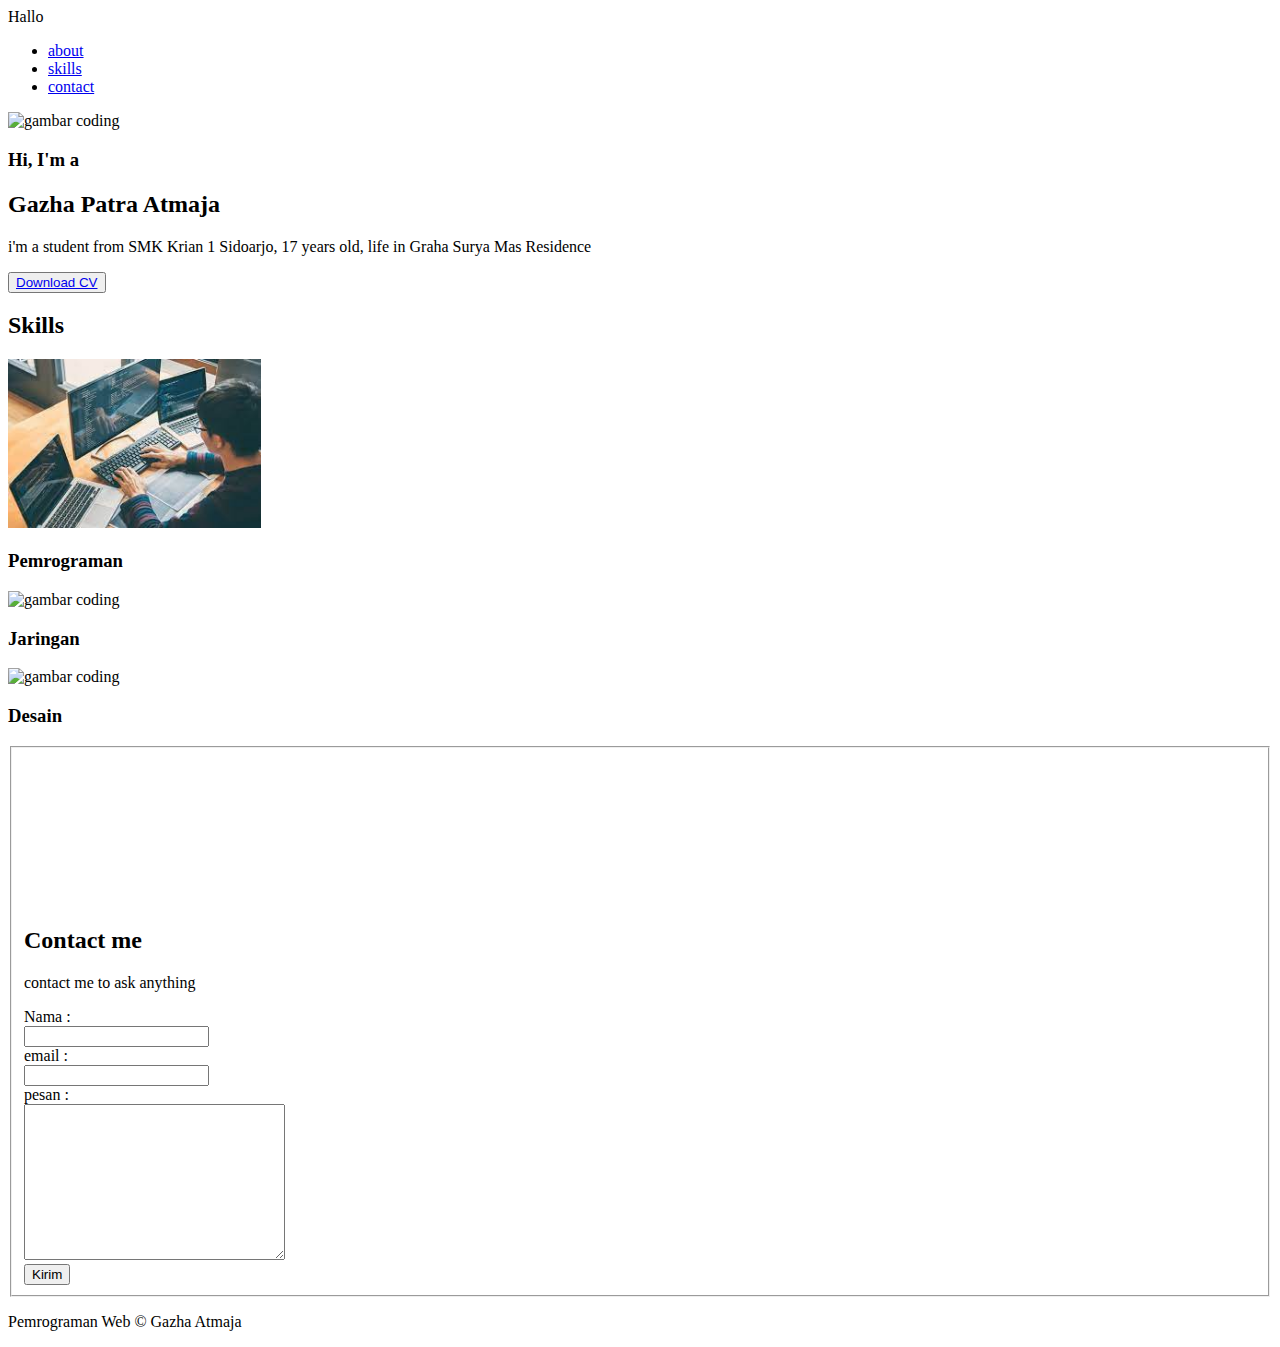
==== index.html @ a44fd747 "Belajar upload file di github" ====
<!DOCTYPE html>
<html lang="en">
<head>
    <meta charset="UTF-8">
    <meta name="viewport" content="width=device-width, initial-scale=1.0">
    <title>Web Portofolio</title>
    <link rel="stylesheet" href="css/style.css">
</head>
<body>
    <header>
        <nav>
            <div class="logo">
                Hallo
            </div>
            
            <ul>
                <li><a href="#about">about</a></li>
                <li><a href="#skill">skills</a></li>
                <li><a href="#contact">contact</a></li>
            </ul>
            
        </nav>
    </header>
    
    <main>
        <!-- Artikel 1 -->
        <article id="about">
            <div class="image">
                <img src="assets/IMG_20221112_204627.jpg" alt="gambar coding" width="50%">
            </div>
            
            <div class="content1">
                <h3>Hi, I'm a </h3>
                <h2>Gazha Patra Atmaja</h2>
                <p>i'm a student from SMK Krian 1 Sidoarjo, 17 years old, life in Graha Surya Mas Residence</p>
                
                <button id="downloadButton">
                    <a href="assets/CV_Gazha Patra Atmaja.pdf">Download CV</a>
                </button>
            </div>
        </article>
        
        <!-- Article 2 -->
        <article id="skill">
            <h2>Skills</h2>
            <!-- Skill 1 -->
            <div class="content2">
                <section class="card">
                    <img src="[data-uri]" alt="gambar coding" width="20%">
                    
                    <h3>Pemrograman</h3>
                </section>
                
                <!-- Skill 2 -->
                <section class="card">
                    <img src="https://encrypted-tbn0.gstatic.com/images?q=tbn:ANd9GcTMKjGlrPPnEnC31DWRfHcKh91w6xWdqXJmGVTCCyex_34g5__f_TN1rAmLjbkG6SFuzvM&usqp=CAU" alt="gambar coding" width="20%">
                    
                    <h3>Jaringan</h3>
                </section>
                
                <!-- Skill 3 -->
                <section class="card">
                    <img src="https://global-uploads.webflow.com/5f0082d019150187c1bdb9ca/620d29c71c14151c1478753d_ipMnJJi6-DjRwVyF6TlHdw_v7o5nRu8R2Ykxb8l7sYRUJCLzSczD26Zb3WWTqZ4s5WIRp-c-q46xxPCtvSMmDqKBlqCEhFAvTiGH0nqGOqrr2w4RYPiXlgJA3liNoeUi4SPbPowy.jpeg" alt="gambar coding" width="20%">
                    
                    <h3>Desain</h3>
                </section>
            </div>
        </article>
        
        <form id="contact">
            <fieldset class="video-background">
                <video autoplay loop muted>
                    <source src="assets/mylivewallpapers.com-Solo-Leveling.mp4">
                </video>
                <h2>Contact me</h2>
                <p>contact me to ask anything
                </p>
                
                <label for="nama">Nama :</label><br>
                <input type="text" id="nama"><br>
                
                <label for="email">email :</label><br>
                <input type="email" id="email"><br>
                
                <label for="pesan">pesan :</label><br>
                <textarea id="pesan" cols="30" rows="10"></textarea> 
                <br>
                
                <button>Kirim</button>
            </fieldset>
        </form>
    </main>
    
    <footer>
        <p>Pemrograman Web &copy; Gazha Atmaja</p>
    </footer>
    <script src="js/script.js"></script>
</body>
</html>
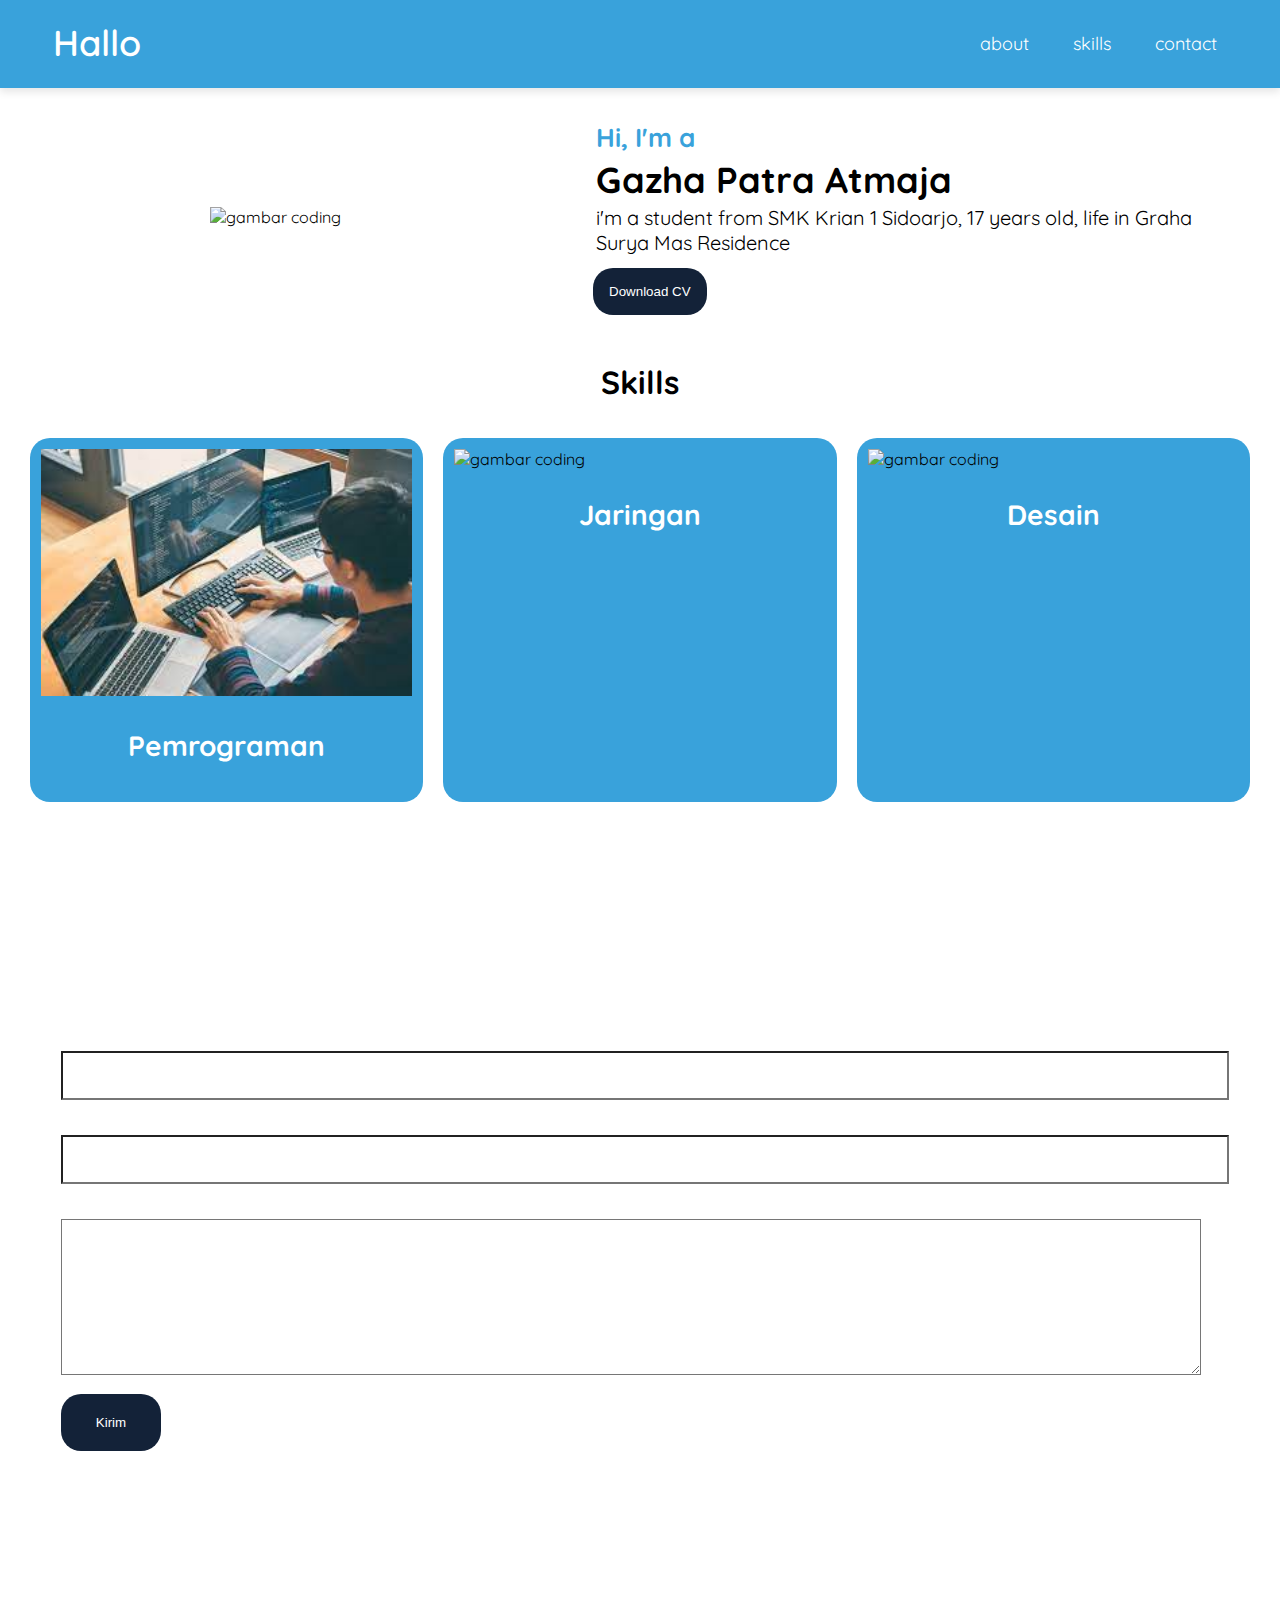
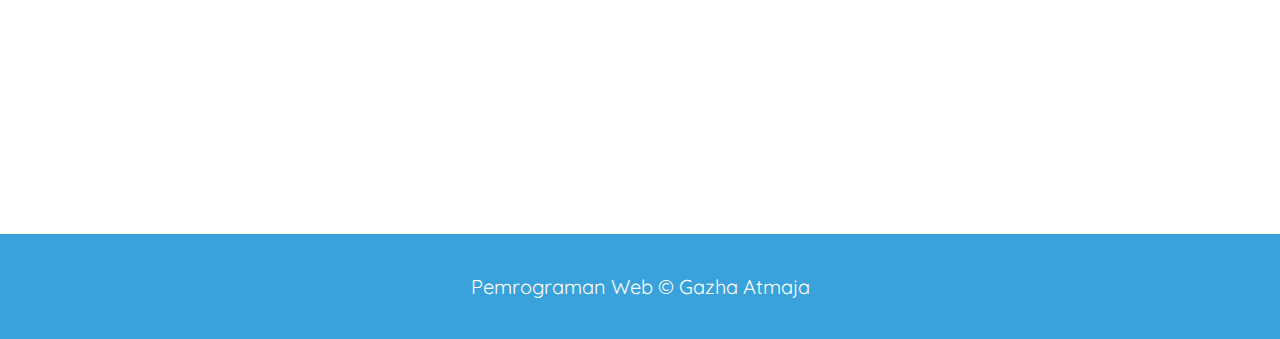
==== commit eb5bf84f: "Update index.html" ====
--- a/index.html
+++ b/index.html
@@ -4,7 +4,7 @@
     <meta charset="UTF-8">
     <meta name="viewport" content="width=device-width, initial-scale=1.0">
     <title>Web Portofolio</title>
-    <link rel="stylesheet" href="css/style.css">
+    <link rel="stylesheet" href="style.css">
 </head>
 <body>
     <header>
@@ -94,6 +94,6 @@
     <footer>
         <p>Pemrograman Web &copy; Gazha Atmaja</p>
     </footer>
-    <script src="js/script.js"></script>
+    <script src="script.js"></script>
 </body>
-</html>+</html>
--- a/style.css
+++ b/style.css
@@ -0,0 +1,247 @@
+@import url('https://fonts.googleapis.com/css2?family=Quicksand:wght@500&family=Roboto:ital,wght@0,300;0,400;1,300;1,400&display=swap');
+
+body {
+    font-family: 'Quicksand', sans-serif;
+    margin: auto;
+    padding: auto;
+}
+
+header {
+    display: inline;
+}
+
+nav {
+    background-color: #39A2DB;
+    padding: 3px;
+    top: 0;
+    box-shadow: 0 4px 8px 0 rgba(0, 0, 0, 0.1);
+}
+
+nav:after {
+    content: '';
+    clear: both;
+    display: table;
+}
+
+nav .logo {
+    float: left;
+    color: #fff;
+    font-size: 36px;
+    font-weight: 600;
+    line-height: 70px;
+    padding-top: 5px;
+    margin-left: 50px;
+}
+
+nav ul {
+    float: right;
+    margin-right: 40px;
+    list-style: none;
+    position: relative;
+}
+
+nav ul li {
+    display: inline-block;
+    background: #39A2DB;
+    margin: 0 5px;
+}
+
+nav ul li a {
+    color: #fff;
+    line-height: 50px;
+    text-decoration: none;
+    font-size: 18px;
+    padding: 8px 15px;
+}
+
+nav ul li a:hover {
+    background-color: #1C658C;
+    color: rgb(255, 255, 255);
+    border-radius: 5px;
+    box-shadow: 0 0 5px #364e68,
+        0 0 10px #132238;
+}
+
+main {
+    margin: 10px;
+}
+
+#about {
+    display: flex;
+}
+
+article .image {
+    width: 60%;
+    margin: auto;
+}
+
+article .image img {
+    padding-left: 200px;
+}
+
+article .content1 {
+    padding: 20px;
+    margin: auto;
+    width: 70%;
+}
+
+article .content1 h3 {
+    color: #39A2DB;
+    font-size: 26px;
+    margin: 3px;
+}
+
+article .content1 h2 {
+    font-size: 36px;
+    margin: 3px;
+}
+
+article .content1 p {
+    font-size: 20px;
+    margin: 3px;
+}
+
+.content1 button {
+    background-color: #132238;
+    padding: 15px;
+    margin-top: 10px;
+    border: 1px solid transparent;
+    border-radius: 20px;
+}
+
+.content1 button a {
+    color: white;
+    text-decoration: none;
+}
+
+article #skill {
+    margin: 10px;
+}
+
+#skill h2 {
+    text-align: center;
+    font-size: 32px;
+}
+
+.card {
+    background-color: #39A2DB;
+    padding: 10px;
+    margin: 10px;
+    width: 30%;
+    border: 1px solid transparent;
+    border-radius: 20px;
+}
+
+.content2 {
+    display: flex;
+    margin: 10px 10px 40px 10px;
+}
+
+.content2 img {
+    width: 100%;
+    margin: auto;
+}
+
+.content2 h3 {
+    color: white;
+    font-size: 28px;
+    text-align: center;
+}
+
+fieldset {
+    margin: 20px;
+    border: 1px solid transparent;
+    border-radius: 20px;
+    padding: 30px;
+    color: white;
+}
+
+.video-background {
+    position: relative;
+    overflow: hidden;
+    width: 100%;
+    height: 100vh;
+}
+
+.video-background video {
+    position: absolute;
+    top: 0;
+    left: 0;
+    width: 100%;
+    height: 100%;
+    object-fit: cover;
+    z-index: -1;
+}
+
+fieldset h2 {
+    font-size: 32px;
+    text-align: center;
+}
+
+fieldset p {
+    font-size: 20px;
+    text-align: center;
+}
+
+fieldset label {
+    font-size: 20px;
+    margin: 5px;
+}
+
+input[type="text"], input[type="email"] {
+    width: 90%;
+    padding: 15px;
+    margin: 5px 0;
+    color: white;
+    background-color: rgba(255, 255, 255, 0.138);
+}
+
+textarea {
+    width: 90%;
+    margin: 5px 0;
+    color: white;
+    background-color: rgba(255, 255, 255, 0.138);
+}
+
+form button {
+    background-color: #132238;
+    padding: 20px;
+    color: white;
+    border: 1px solid transparent;
+    border-radius: 20px;
+    width: 100px;
+    margin-top: 10px;
+}
+
+footer {
+    background-color: #39A2DB;
+    color: white;
+    padding: 20px;
+    text-align: center;
+    font-size: 20px;
+}
+
+@media screen and (max-width: 768px){
+    #about {
+        width: 90%;
+        padding: 0;
+        flex-direction: column;
+    }
+
+    article .image {
+        width: 100%;
+        padding: 0;
+    }
+
+    .content2 {
+        width: 90%;
+        padding: 0;
+        flex-direction: column;
+    }
+
+    .content2 .card {
+        width: 100%;
+        padding: 0;
+        margin-right: 20px;
+    }
+}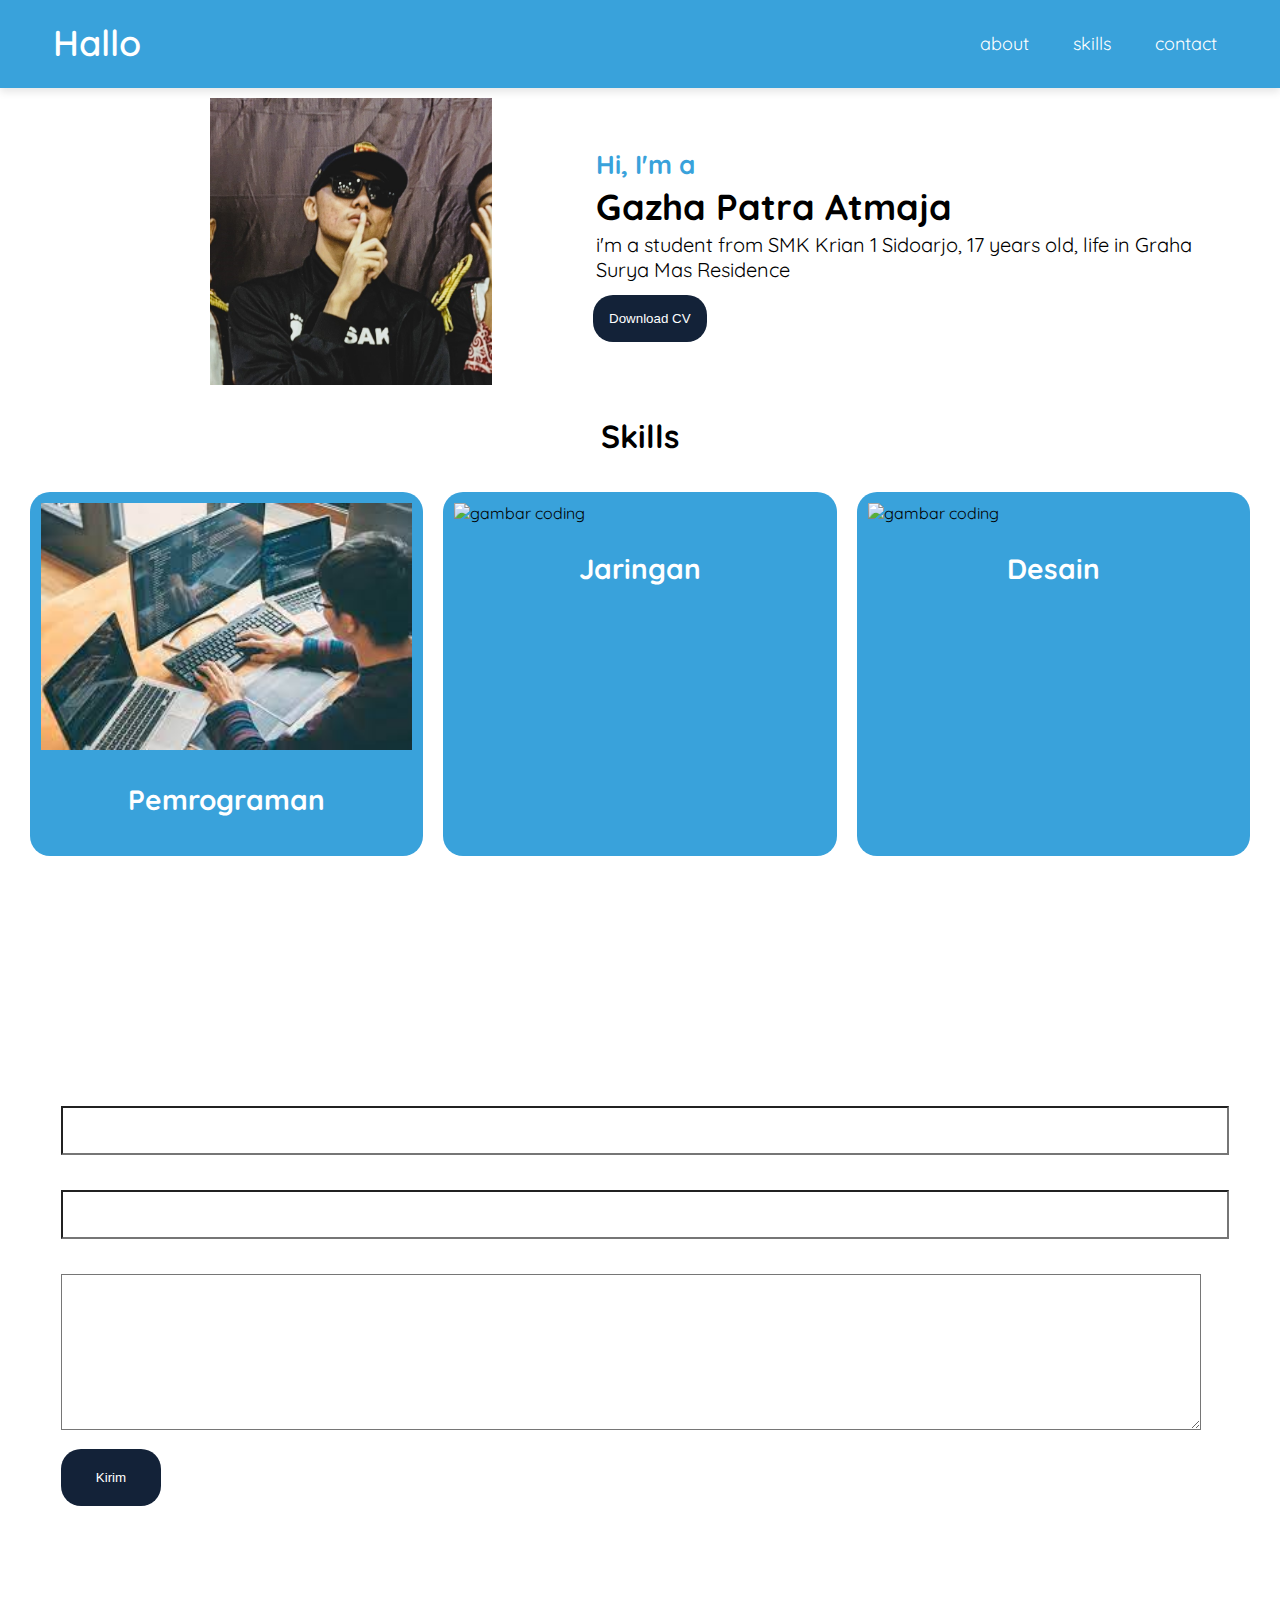
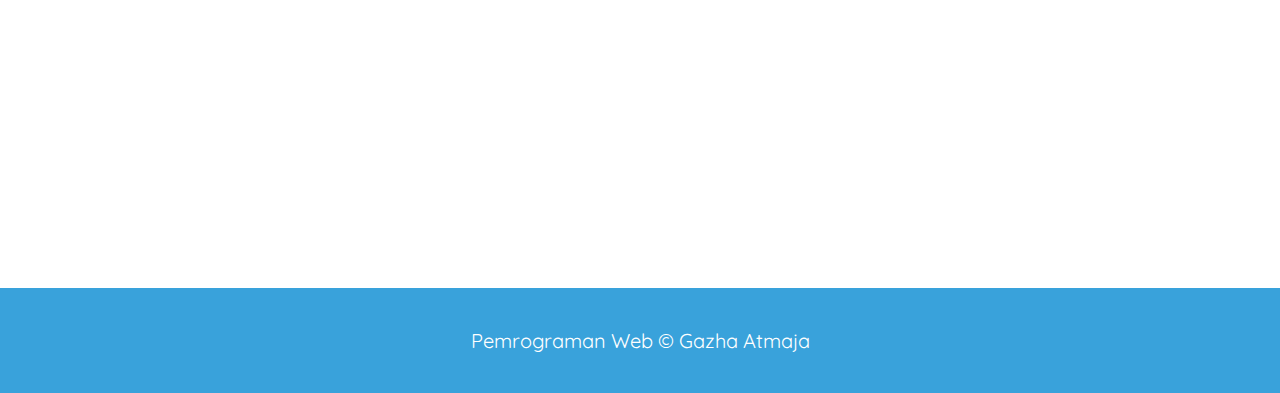
==== commit d5779f8d: "Update index.html" ====
--- a/index.html
+++ b/index.html
@@ -26,7 +26,7 @@
         <!-- Artikel 1 -->
         <article id="about">
             <div class="image">
-                <img src="assets/IMG_20221112_204627.jpg" alt="gambar coding" width="50%">
+                <img src="IMG_20221112_204627.jpg" alt="gambar coding" width="50%">
             </div>
             
             <div class="content1">
@@ -35,7 +35,7 @@
                 <p>i'm a student from SMK Krian 1 Sidoarjo, 17 years old, life in Graha Surya Mas Residence</p>
                 
                 <button id="downloadButton">
-                    <a href="assets/CV_Gazha Patra Atmaja.pdf">Download CV</a>
+                    <a href="CV_Gazha Patra Atmaja.pdf">Download CV</a>
                 </button>
             </div>
         </article>
@@ -70,7 +70,7 @@
         <form id="contact">
             <fieldset class="video-background">
                 <video autoplay loop muted>
-                    <source src="assets/mylivewallpapers.com-Solo-Leveling.mp4">
+                    <source src="mylivewallpapers.com-Solo-Leveling.mp4">
                 </video>
                 <h2>Contact me</h2>
                 <p>contact me to ask anything
